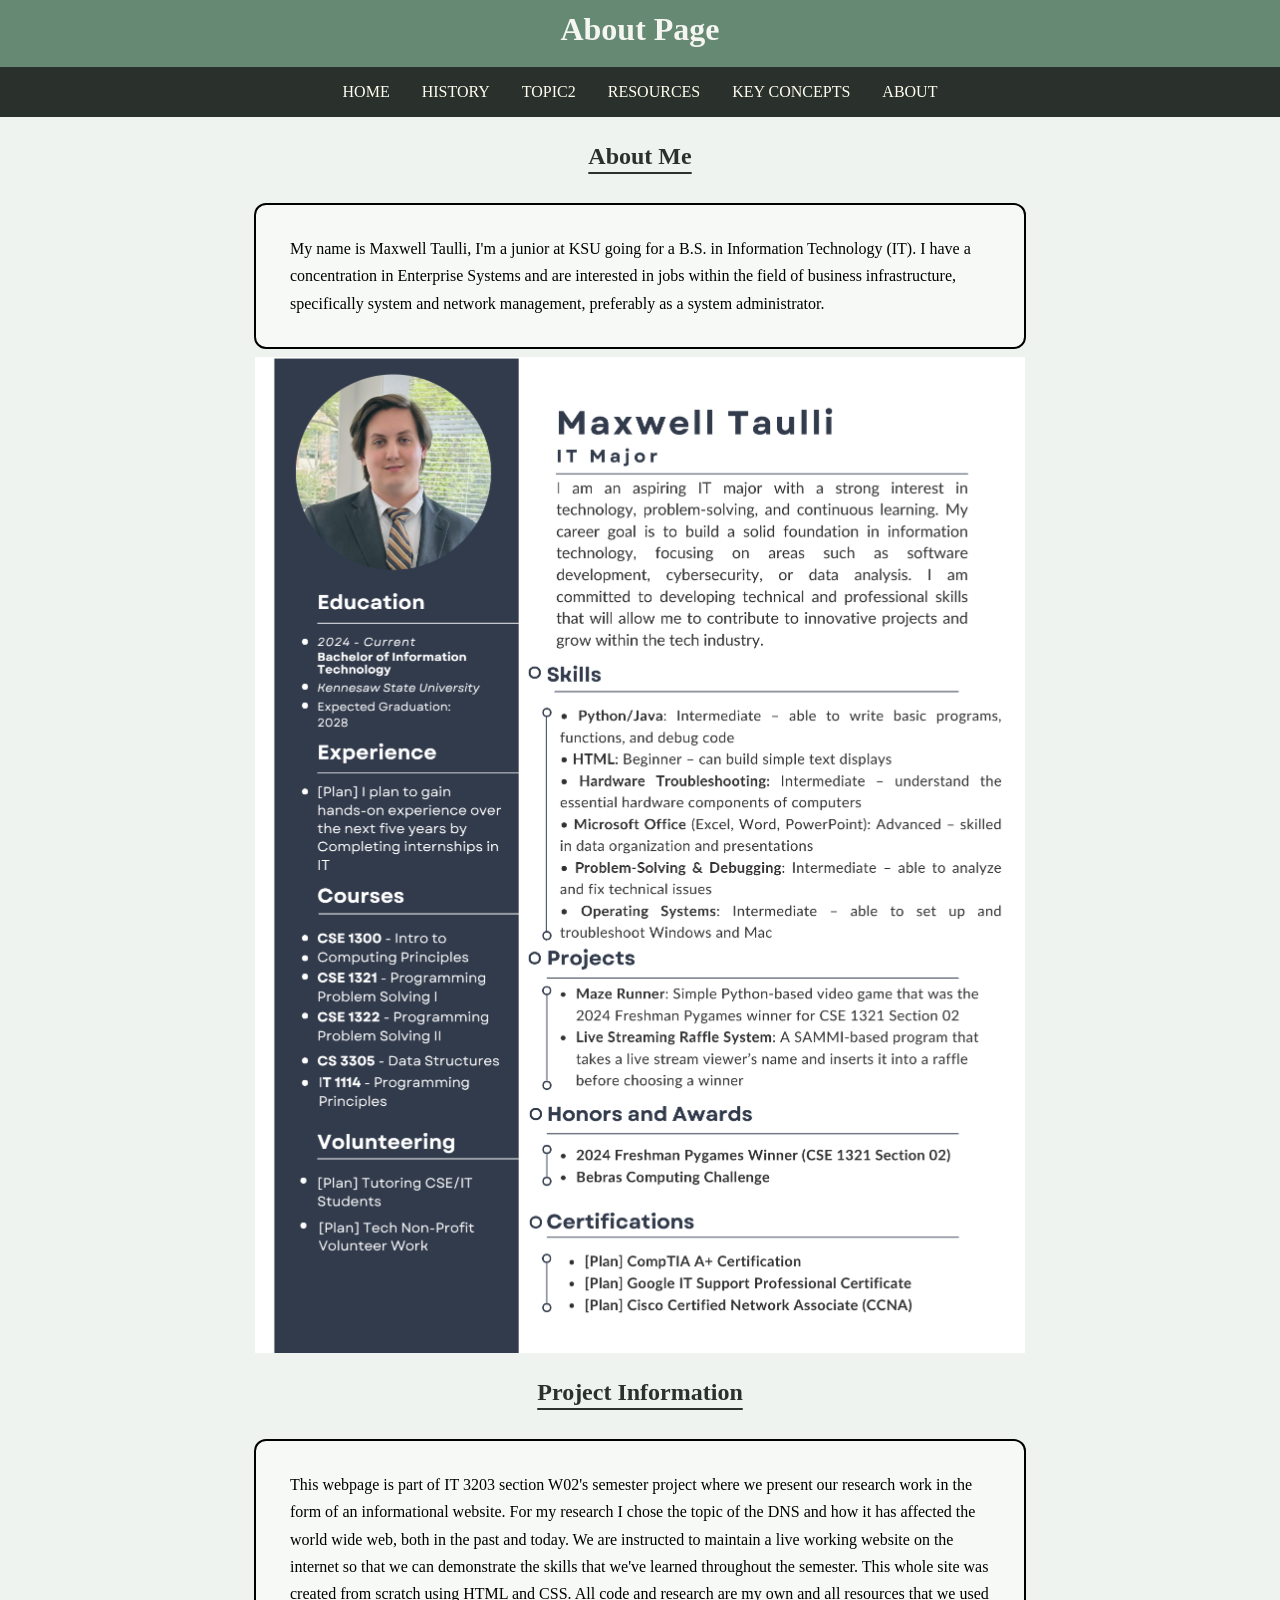
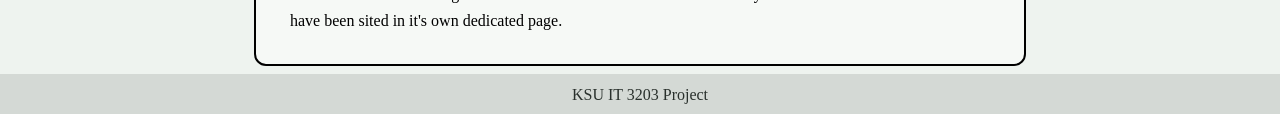
==== About.html @ 5187bea5 "Fix HTML structure and update image path" ====
<html>

    <head>
        <link rel="stylesheet" href="Webpage_M1_Style.css">
    </head>

    <h1 class="top-bar">
        About Page
    </h1>

   <nav class= "page-bar">
            <a href="https://maxtaulli.github.io/MaxTaulli/">HOME</a>
            <a href="https://maxtaulli.github.io/MaxTaulli/History">HISTORY</a>
            <a href="https://maxtaulli.github.io/MaxTaulli/">TOPIC2</a>
            <a href="https://maxtaulli.github.io/MaxTaulli/Resources">RESOURCES</a>
            <a href="https://maxtaulli.github.io/MaxTaulli/KeyConcepts">KEY CONCEPTS</a>
            <a href="https://maxtaulli.github.io/MaxTaulli/About">ABOUT</a>
    </nav>

    <h2 class="section-title">
        About Me
    </h2>

    <p class="text-box">
        My name is Maxwell Taulli, I'm a junior at KSU going for a B.S. in Information Technology (IT). I have a concentration in Enterprise Systems and
        are interested in jobs within the field of business infrastructure, specifically system and network management, preferably as a system administrator.
    </p>
    <img src="Images/IT Career Plan.png" alt="Short student resume about me ">

    <h2 class="section-title">
        Project Information
    </h2>

    <p class="text-box">
        This webpage is part of IT 3203 section W02's semester project where we present our research work in the form of an informational website. 
        For my research I chose the topic of the DNS and how it has affected the world wide web, both in the past and today. We are instructed to maintain 
        a live working website on the internet so that we can demonstrate the skills that we've learned throughout the semester. This whole site was created
        from scratch using HTML and CSS. All code and research are my own and all resources that we used have been sited in it's own dedicated page.
    </p>

    <footer class = "bottom-bar">
        <a href="https://ksuweb.github.io/IT3203/"> KSU IT 3203 Project </a>
    </footer>

</html>
---- Webpage_M1_Style.css ----
/*DEFAULT CLASSES*/

a { /* Gets rid of link color and underline*/
    color: inherit;
    text-decoration: none;
}

a:hover{    /* Changes color of link when hovered on*/
    color: #C8674A;
}

nav a {
  text-decoration: none;
  color: inherit;
}

nav a.current{
    text-decoration: underline;
    text-decoration-color: #C8674A;
    text-underline-offset: 6px;
    font-weight: bold;
}


body {  /* Changes default page elements*/
    font-family: "Palatino", "Palatino Linotype", "Palatino LT STD", "Book Antiqua", Georgia, serif;    /*font stack incase OS doesnt have specific font*/
    background-color: #EEF3EF;
    line-height: 1.6;

    /*Fixed the sticky footer problem!!!! holy code do not touch no matter what!!!*/
    min-height: 100dvh;
    display: flex;
    flex-direction: column;
    margin: 0;
}

img {
    width: 100%;
    max-width: 770px;
    height: auto; /* Keeps the image from stretching */

    display: block;
    margin-left: auto;
    margin-right: auto;
}

/*CUSTOM CLASSES*/

.bold {
  font-weight: bold; 
}

.top-bar{
    /*Setting the text elements*/
    color: #f5f5f1;

    margin: -8px -8px 0 -8px;
    display: flex;
    align-items: center;      /* vertical */
    justify-content: center;  /* horizontal, optional */
    height: 75px;
    background-color: #658973;
}

.page-bar{
    color: #fffff0;
    margin: 0px -8px 0 -8px;

    /*gives the box a round shape
    border: 2px solid black;
    border-radius: 15px; */

    display: flex;
    gap: 2em;
    align-items: center;
    justify-content: center;
    height: 50px;
    background-color: #242b27f8;

}

.section-title{
    color: #242b27f8;
    text-decoration: underline;
    text-underline-offset: 8px;

    text-align: center;
}

.text-box{
    border: 2px solid black;    /* creates a black border around text*/
    border-radius: 12px;
    padding: 30px 34px;     /* gives the text some space from border */ 
    background-color: #F6F9F6;

    max-width: 700px;      /* box won't get wider than this */
    margin: 8px auto;      /* auto left/right centers the box */
    line-height: 1.7;

}

.bottom-bar{
    /*Setting the text elements*/
    color: #242b27f8;

    
    display: flex;
    align-items: center;      /* vertical */
    justify-content: center;  /* horizontal, optional */
    height: 40px;
    background-color: #d4d9d5;

    margin-top: auto;     /* Push the footer to the very bottom */
}

.table{
    width: 100%;
    border-collapse: collapse; /* Removes default double borders */
    margin: 25px 0;
    font-size: 1.25em;
    
    /* Same code as the .text-box */
    border: 2px solid #242b27f8;
    border-radius: 12px;
    padding: 20px 24px;
    background-color: #F6F9F6;
    line-height: 1.7;

    max-width: 700px;      /* box won't get wider */
    margin: 8px auto;      /* auto left/right centers the box */

}

.table th{
    background-color: #658973;
    color: #f5f5f1;
    text-align: center;
    font-weight: bold;
    padding: 12px 15px;

    border-bottom: 2px solid #242b27f8;
    border-right: 1.7px solid #242b27f8;
}

.table td{
    padding: 12px 15px;
    border-bottom: 1.7px solid #658973;
    border-right: 1.7px solid #658973;
}
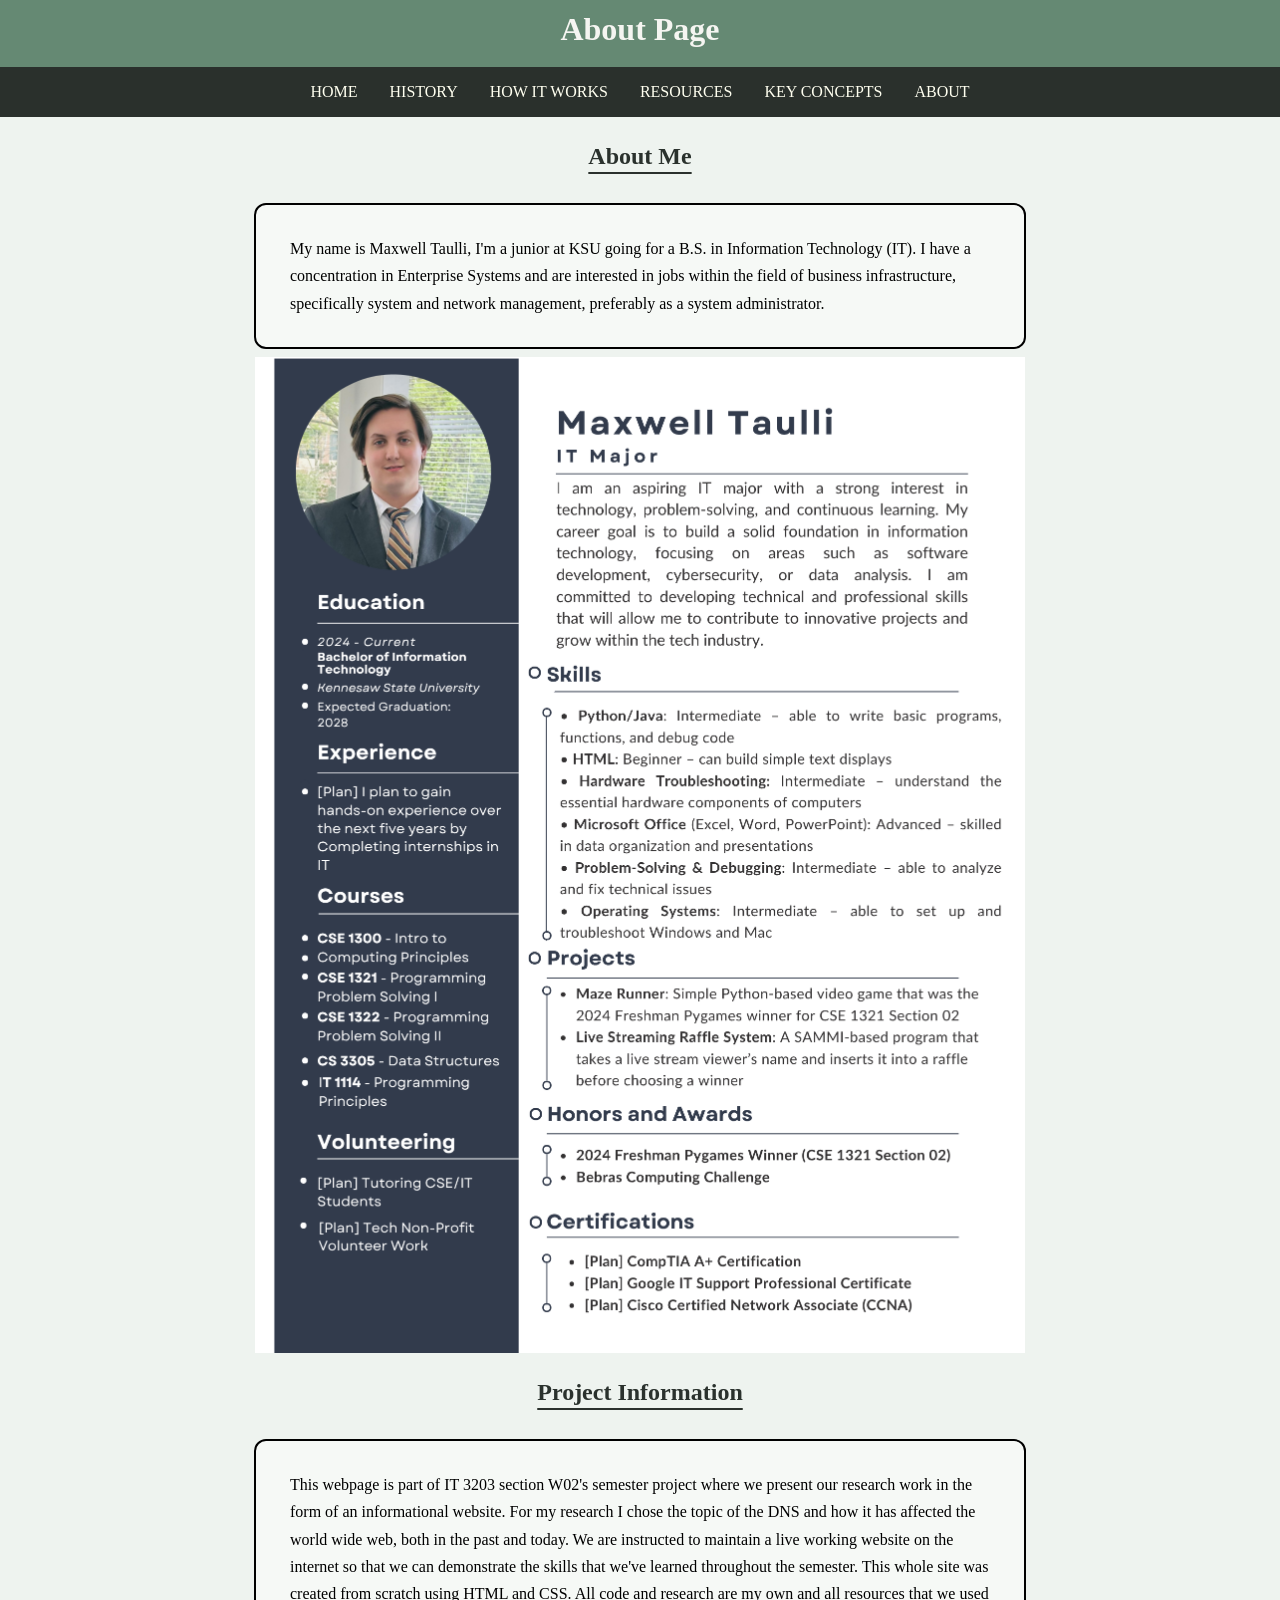
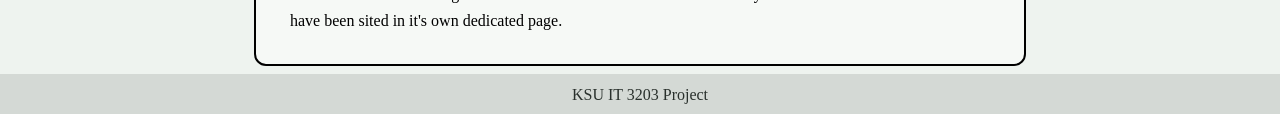
==== commit caf32b05: "Update navigation link to 'How It Works'" ====
--- a/About.html
+++ b/About.html
@@ -11,7 +11,7 @@
    <nav class= "page-bar">
             <a href="https://maxtaulli.github.io/MaxTaulli/">HOME</a>
             <a href="https://maxtaulli.github.io/MaxTaulli/History">HISTORY</a>
-            <a href="https://maxtaulli.github.io/MaxTaulli/">TOPIC2</a>
+            <a href="https://maxtaulli.github.io/MaxTaulli/HowItWorks">HOW IT WORKS</a>
             <a href="https://maxtaulli.github.io/MaxTaulli/Resources">RESOURCES</a>
             <a href="https://maxtaulli.github.io/MaxTaulli/KeyConcepts">KEY CONCEPTS</a>
             <a href="https://maxtaulli.github.io/MaxTaulli/About">ABOUT</a>
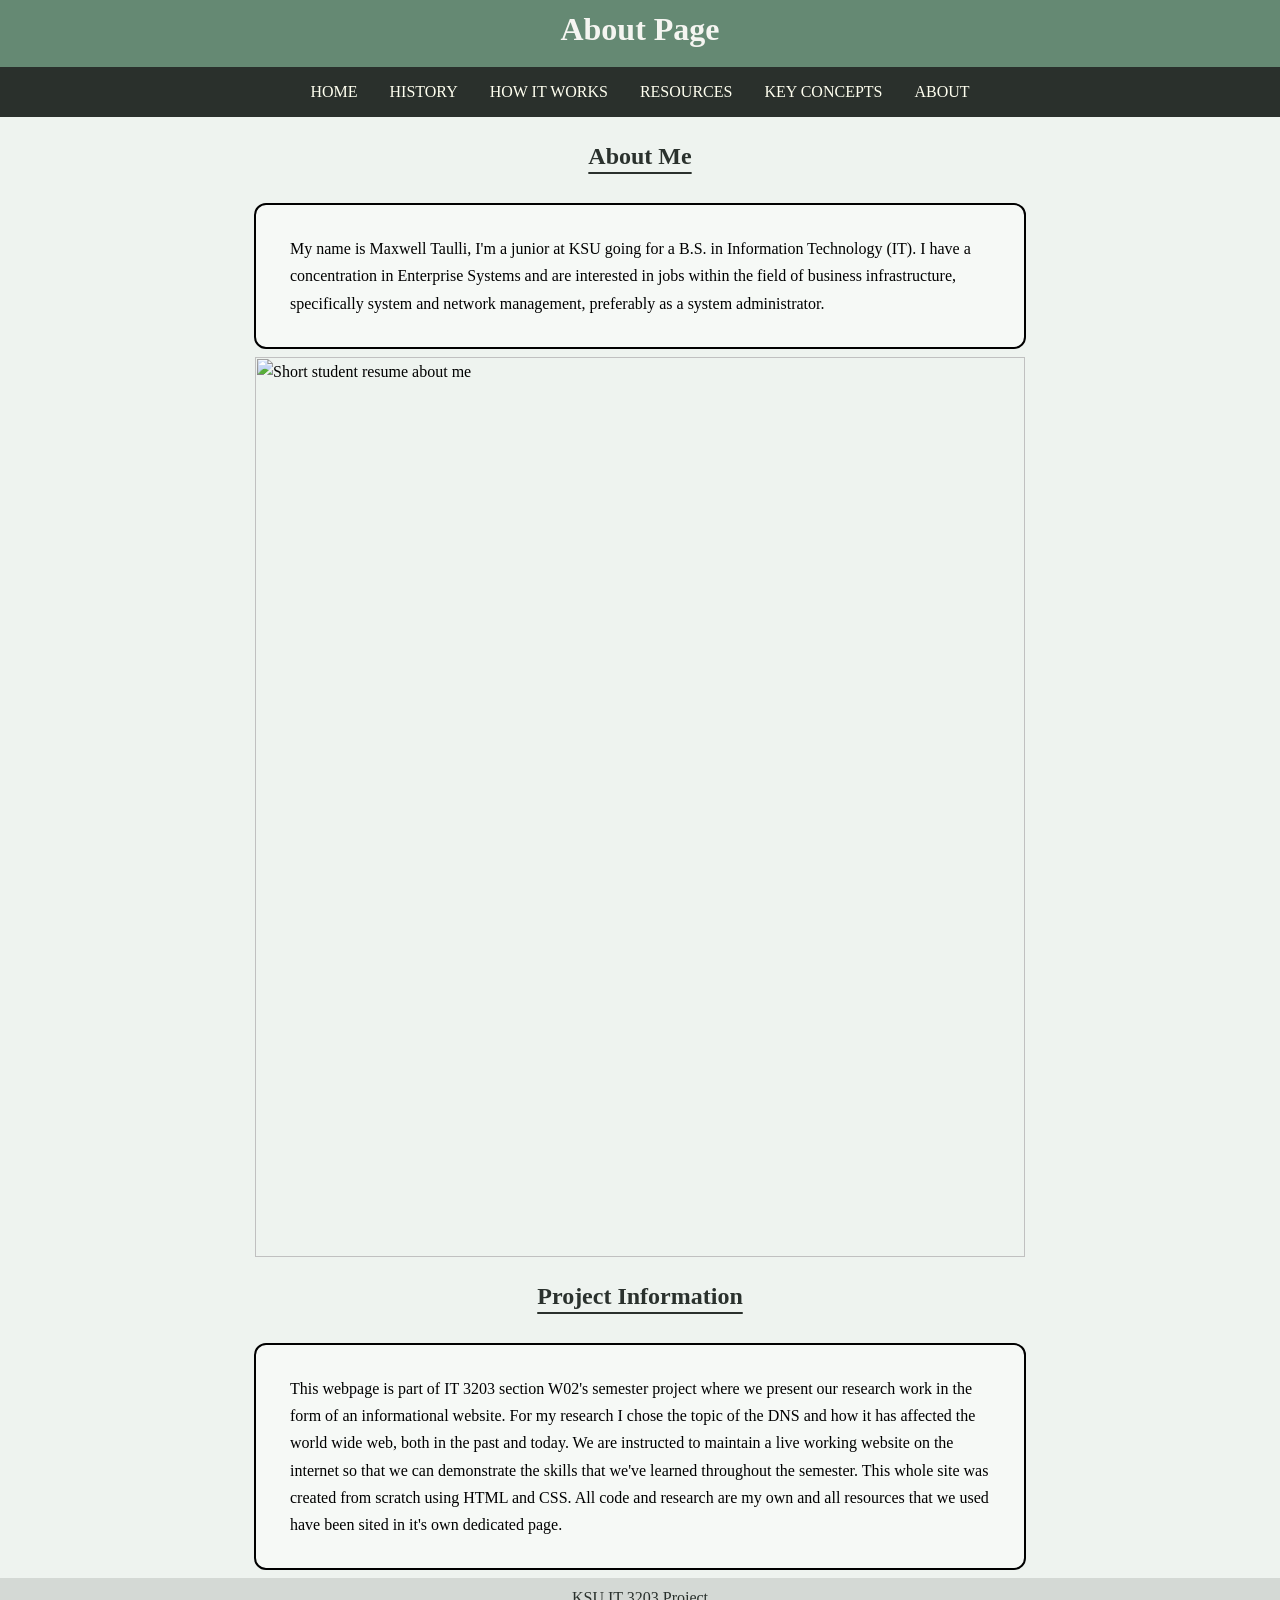
==== commit 22ac8b71: "Add files via upload" ====
--- a/About.html
+++ b/About.html
@@ -25,7 +25,7 @@
         My name is Maxwell Taulli, I'm a junior at KSU going for a B.S. in Information Technology (IT). I have a concentration in Enterprise Systems and
         are interested in jobs within the field of business infrastructure, specifically system and network management, preferably as a system administrator.
     </p>
-    <img src="Images/IT Career Plan.png" alt="Short student resume about me ">
+    <img src="IT Career Plan.png" alt="Short student resume about me ">
 
     <h2 class="section-title">
         Project Information
@@ -42,4 +42,4 @@
         <a href="https://ksuweb.github.io/IT3203/"> KSU IT 3203 Project </a>
     </footer>
 
-</html>
+</html>
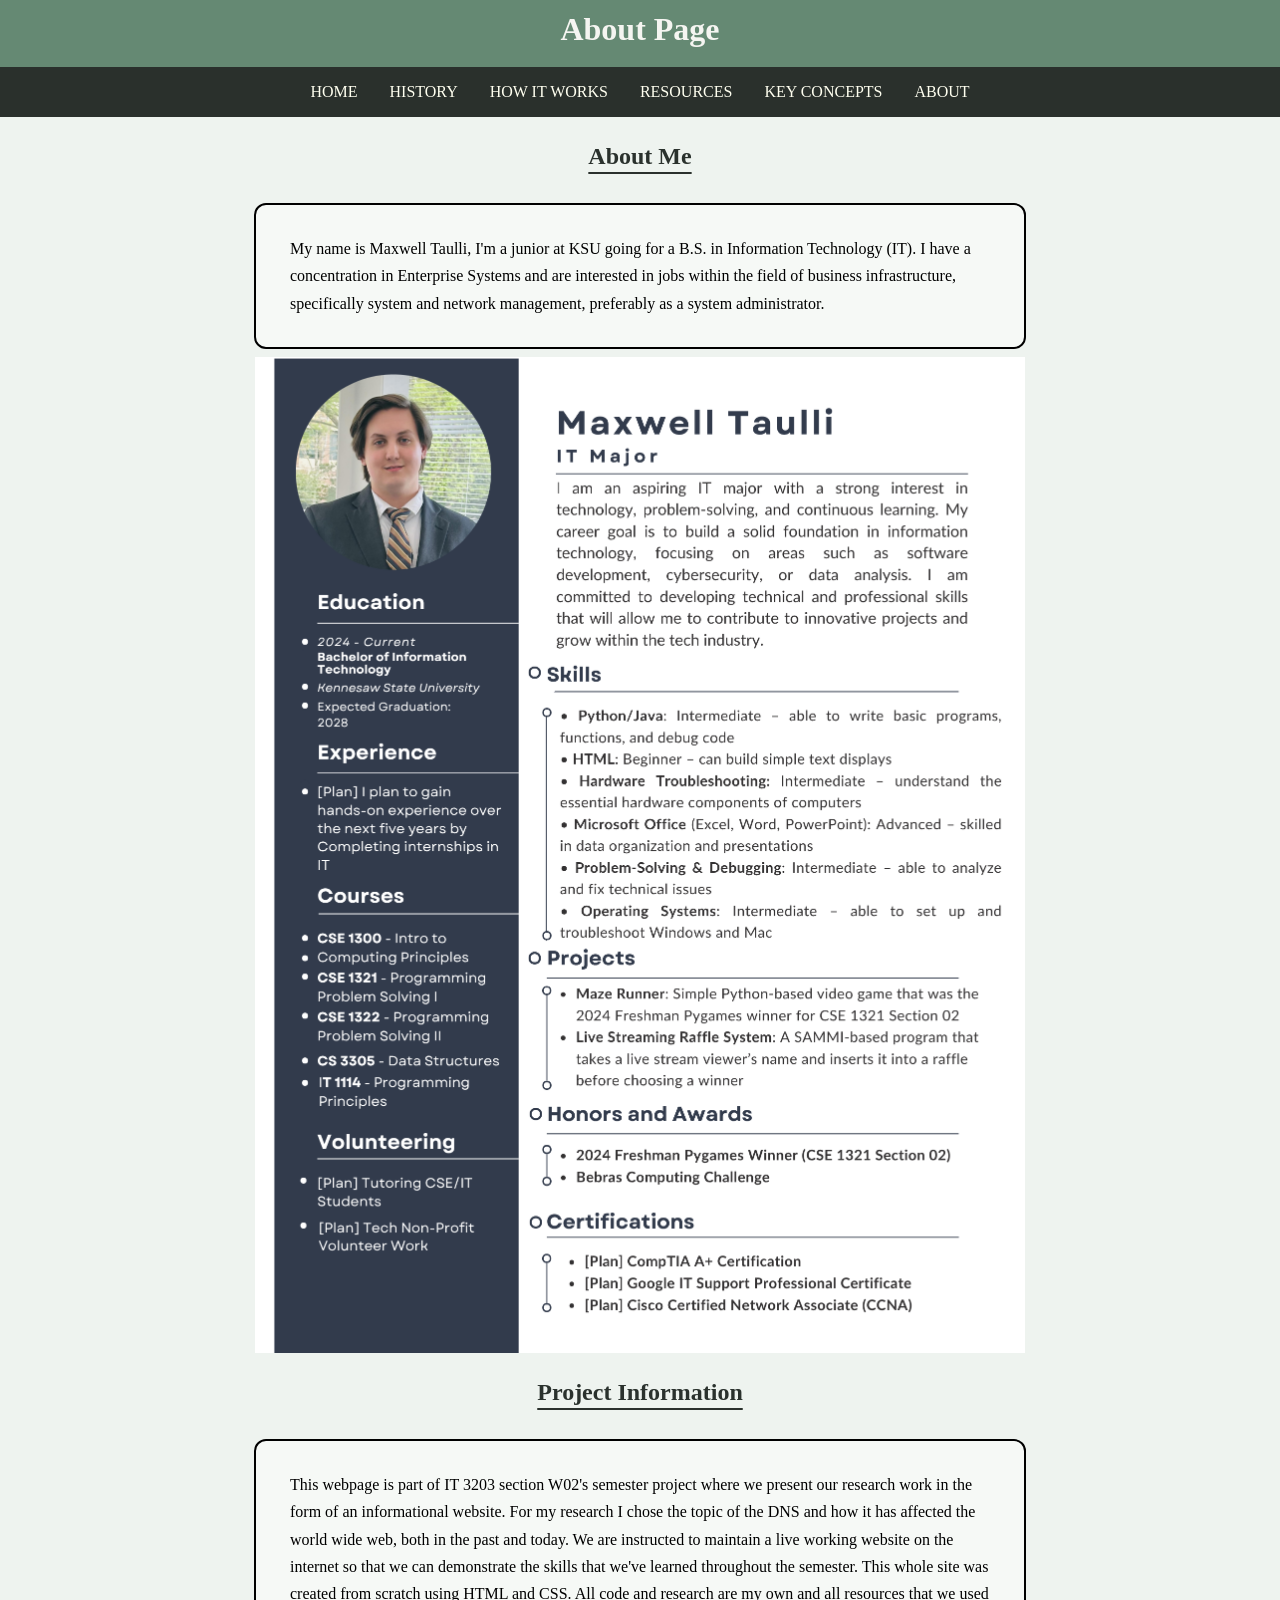
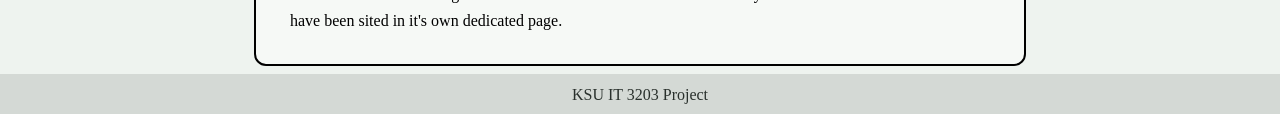
==== commit fdb2d83f: "Fix HTML structure and update image path" ====
--- a/About.html
+++ b/About.html
@@ -25,7 +25,7 @@
         My name is Maxwell Taulli, I'm a junior at KSU going for a B.S. in Information Technology (IT). I have a concentration in Enterprise Systems and
         are interested in jobs within the field of business infrastructure, specifically system and network management, preferably as a system administrator.
     </p>
-    <img src="IT Career Plan.png" alt="Short student resume about me ">
+    <img src="Images/IT Career Plan.png" alt="Short student resume about me ">
 
     <h2 class="section-title">
         Project Information
@@ -42,4 +42,4 @@
         <a href="https://ksuweb.github.io/IT3203/"> KSU IT 3203 Project </a>
     </footer>
 
-</html>+</html>
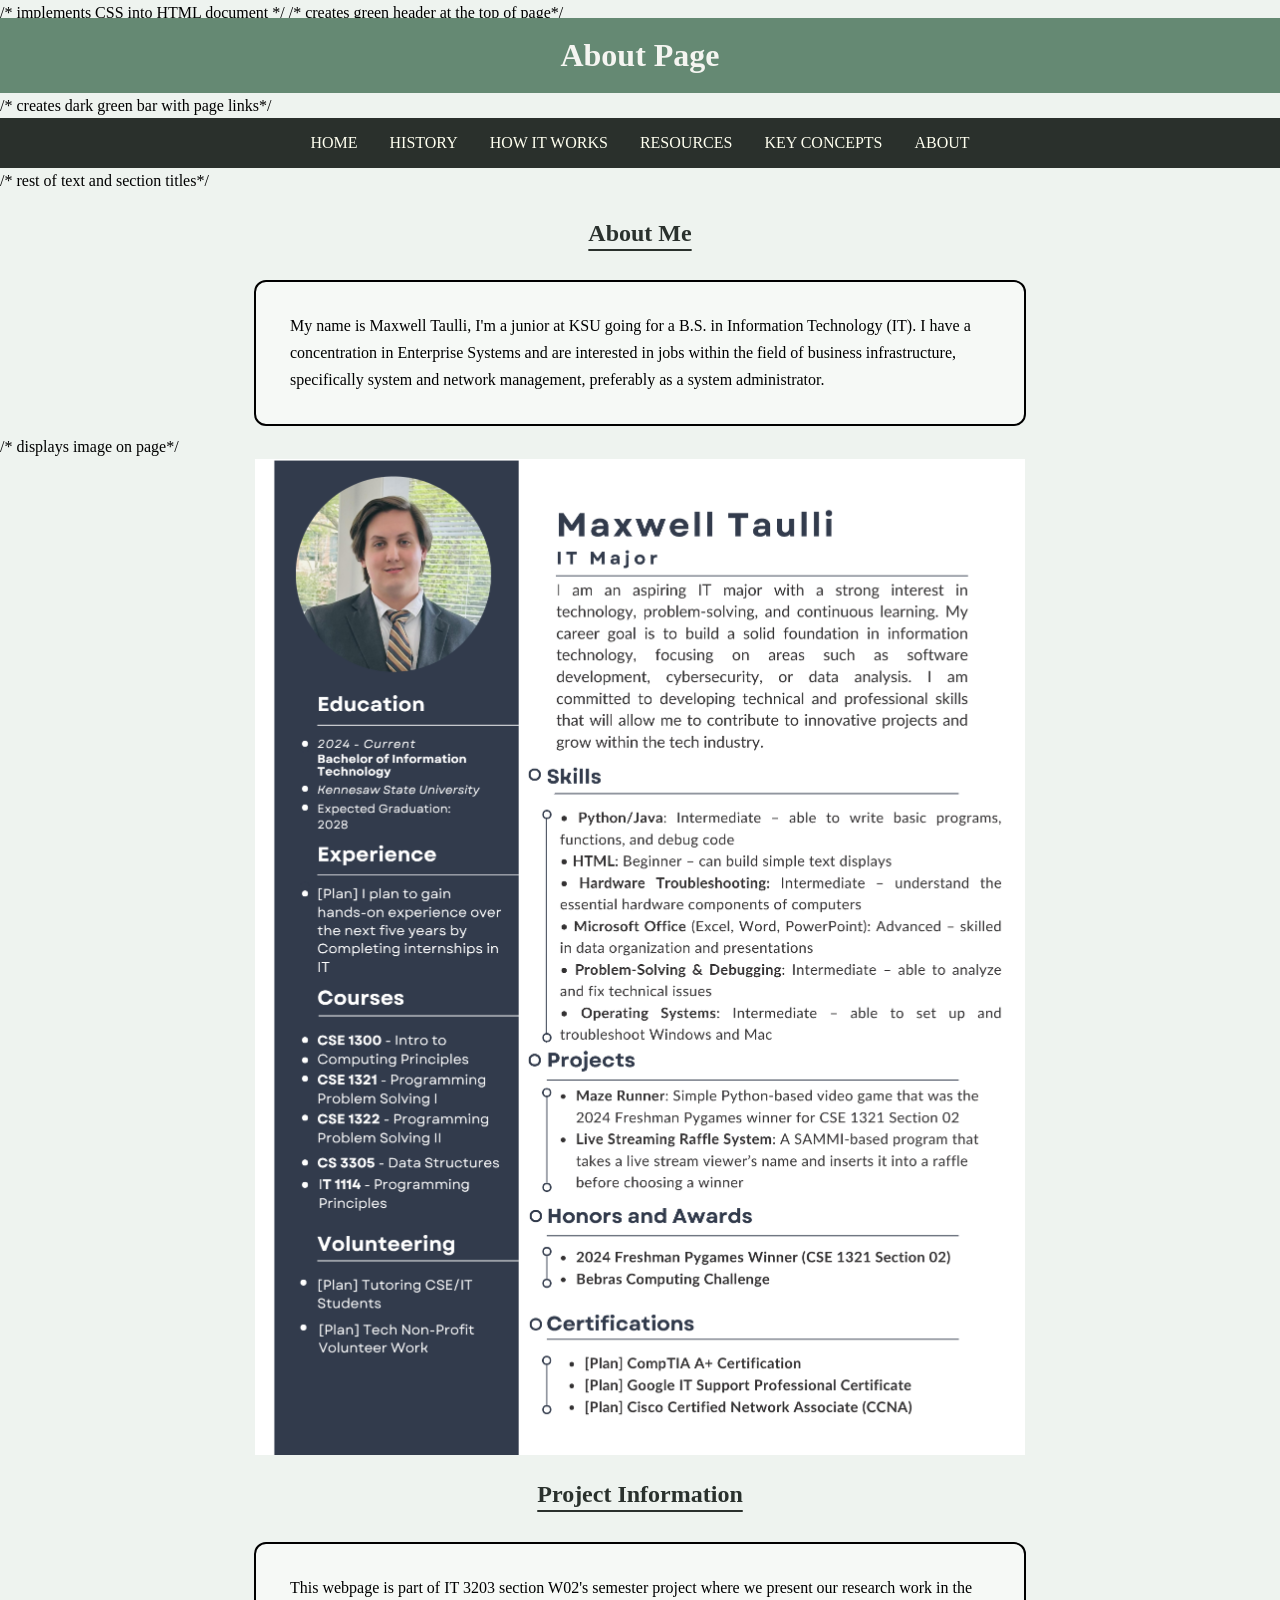
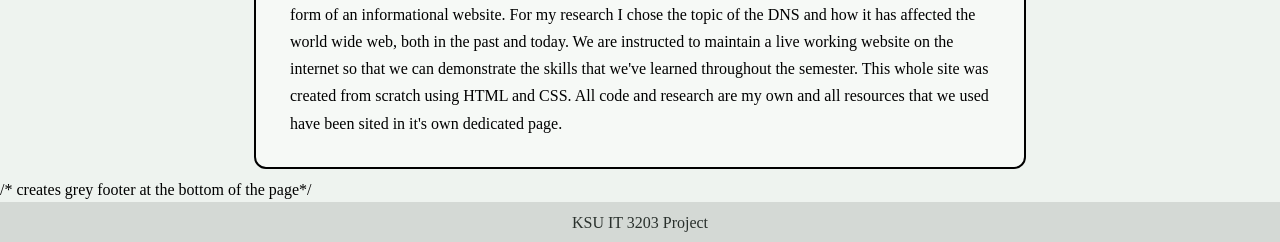
==== commit dceb096c: "Add comments to About.html for better understanding Added comments to HTML elements for clarity." ====
--- a/About.html
+++ b/About.html
@@ -1,13 +1,16 @@
 <html>
 
+    /* implements CSS into HTML document */
     <head>
         <link rel="stylesheet" href="Webpage_M1_Style.css">
     </head>
 
+    /* creates green header at the top of page*/
     <h1 class="top-bar">
         About Page
     </h1>
 
+    /* creates dark green bar with page links*/
    <nav class= "page-bar">
             <a href="https://maxtaulli.github.io/MaxTaulli/">HOME</a>
             <a href="https://maxtaulli.github.io/MaxTaulli/History">HISTORY</a>
@@ -17,6 +20,7 @@
             <a href="https://maxtaulli.github.io/MaxTaulli/About">ABOUT</a>
     </nav>
 
+    /* rest of text and section titles*/
     <h2 class="section-title">
         About Me
     </h2>
@@ -25,6 +29,7 @@
         My name is Maxwell Taulli, I'm a junior at KSU going for a B.S. in Information Technology (IT). I have a concentration in Enterprise Systems and
         are interested in jobs within the field of business infrastructure, specifically system and network management, preferably as a system administrator.
     </p>
+    /* displays image on page*/
     <img src="Images/IT Career Plan.png" alt="Short student resume about me ">
 
     <h2 class="section-title">
@@ -38,6 +43,7 @@
         from scratch using HTML and CSS. All code and research are my own and all resources that we used have been sited in it's own dedicated page.
     </p>
 
+    /* creates grey footer at the bottom of the page*/
     <footer class = "bottom-bar">
         <a href="https://ksuweb.github.io/IT3203/"> KSU IT 3203 Project </a>
     </footer>
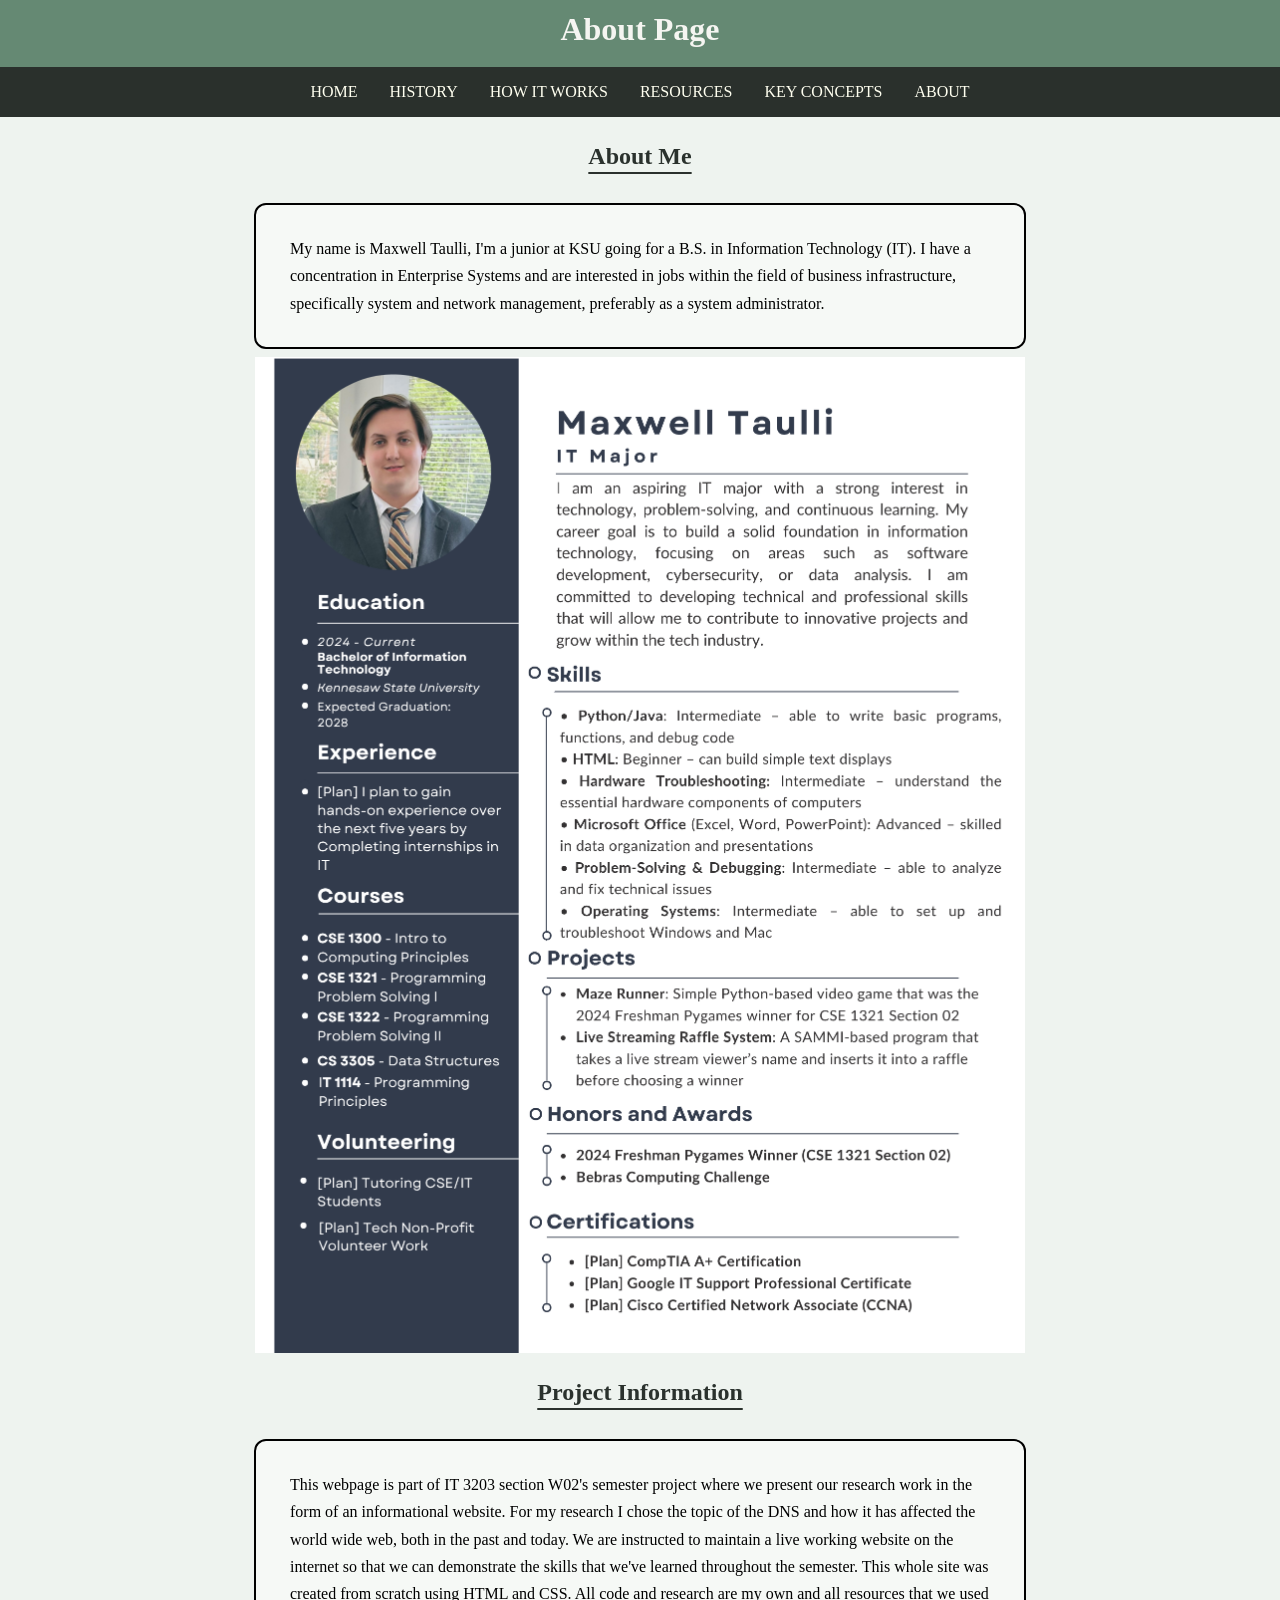
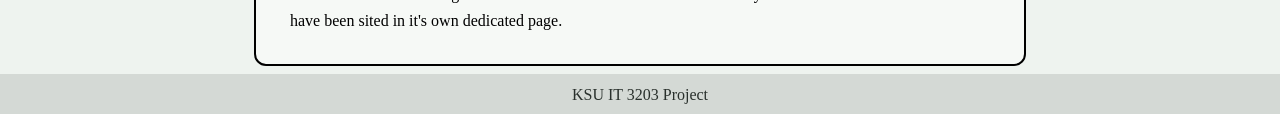
==== commit f82a082e: "Change comments to HTML-style in About.html Updated comments from CSS-style to HTML-style for clarit" ====
--- a/About.html
+++ b/About.html
@@ -1,16 +1,16 @@
 <html>
 
-    /* implements CSS into HTML document */
+    <!-- implements CSS into HTML document -->
     <head>
         <link rel="stylesheet" href="Webpage_M1_Style.css">
     </head>
 
-    /* creates green header at the top of page*/
+   <!--creates green header at the top of page-->
     <h1 class="top-bar">
         About Page
     </h1>
 
-    /* creates dark green bar with page links*/
+    <!-- creates dark green bar with page links-->
    <nav class= "page-bar">
             <a href="https://maxtaulli.github.io/MaxTaulli/">HOME</a>
             <a href="https://maxtaulli.github.io/MaxTaulli/History">HISTORY</a>
@@ -20,7 +20,7 @@
             <a href="https://maxtaulli.github.io/MaxTaulli/About">ABOUT</a>
     </nav>
 
-    /* rest of text and section titles*/
+    <!-- rest of text and section titles-->
     <h2 class="section-title">
         About Me
     </h2>
@@ -29,7 +29,7 @@
         My name is Maxwell Taulli, I'm a junior at KSU going for a B.S. in Information Technology (IT). I have a concentration in Enterprise Systems and
         are interested in jobs within the field of business infrastructure, specifically system and network management, preferably as a system administrator.
     </p>
-    /* displays image on page*/
+     <!-- displays image on page-->
     <img src="Images/IT Career Plan.png" alt="Short student resume about me ">
 
     <h2 class="section-title">
@@ -43,7 +43,7 @@
         from scratch using HTML and CSS. All code and research are my own and all resources that we used have been sited in it's own dedicated page.
     </p>
 
-    /* creates grey footer at the bottom of the page*/
+     <!-- creates grey footer at the bottom of the page-->
     <footer class = "bottom-bar">
         <a href="https://ksuweb.github.io/IT3203/"> KSU IT 3203 Project </a>
     </footer>
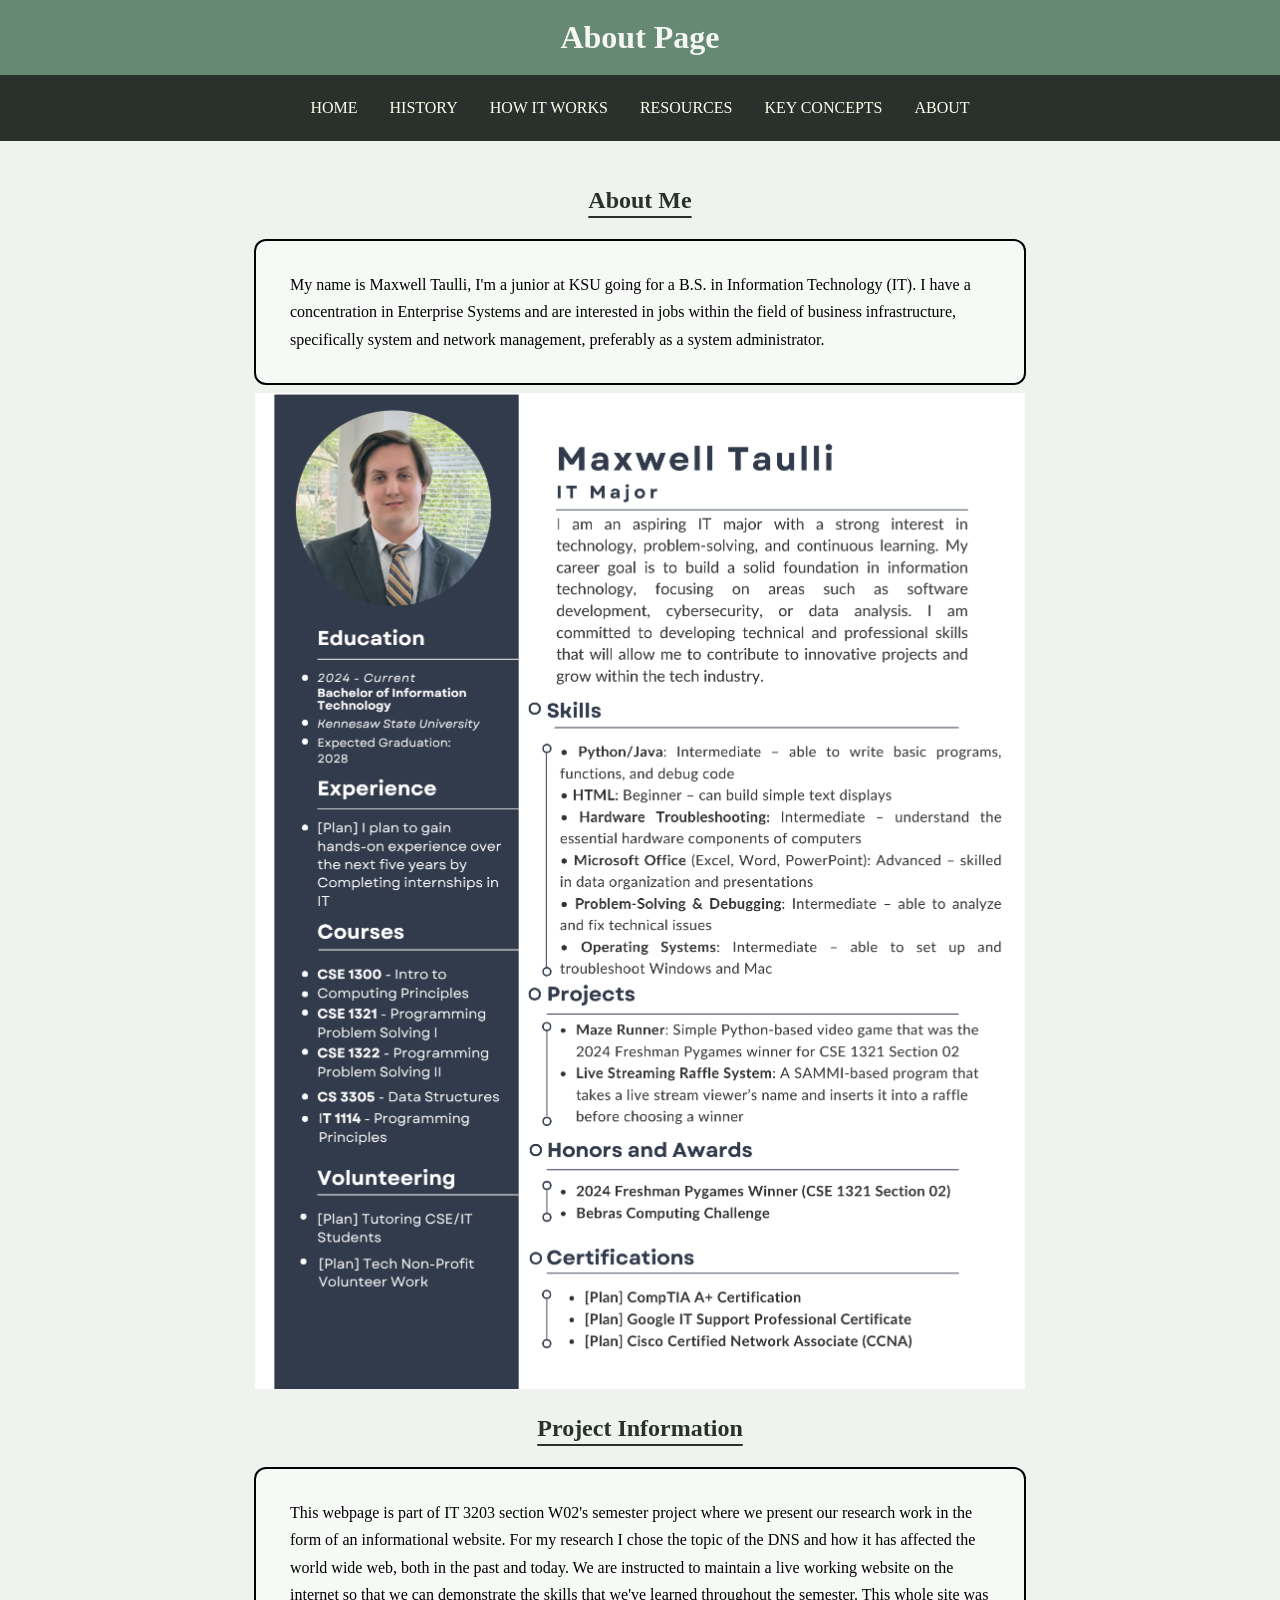
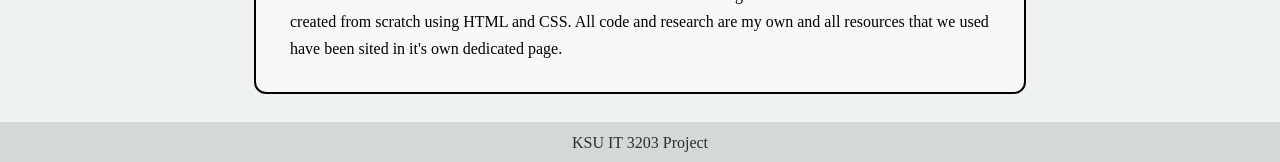
==== commit f527ed22: "Add files via upload" ====
--- a/About.html
+++ b/About.html
@@ -1,51 +1,64 @@
-<html>
+<!DOCTYPE html>
+<html lang="en">
 
     <!-- implements CSS into HTML document -->
     <head>
+        <meta charset="UTF-8">
+        <meta name="viewport" content="width=device-width, initial-scale=1.0">
         <link rel="stylesheet" href="Webpage_M1_Style.css">
+        <title>About Page</title>
     </head>
 
-   <!--creates green header at the top of page-->
-    <h1 class="top-bar">
-        About Page
-    </h1>
+    <body>
 
-    <!-- creates dark green bar with page links-->
-   <nav class= "page-bar">
-            <a href="https://maxtaulli.github.io/MaxTaulli/">HOME</a>
-            <a href="https://maxtaulli.github.io/MaxTaulli/History">HISTORY</a>
-            <a href="https://maxtaulli.github.io/MaxTaulli/HowItWorks">HOW IT WORKS</a>
-            <a href="https://maxtaulli.github.io/MaxTaulli/Resources">RESOURCES</a>
-            <a href="https://maxtaulli.github.io/MaxTaulli/KeyConcepts">KEY CONCEPTS</a>
-            <a href="https://maxtaulli.github.io/MaxTaulli/About">ABOUT</a>
-    </nav>
+        <!--creates green header at the top of page-->
+        <h1 class="top-bar">
+            About Page
+        </h1>
 
-    <!-- rest of text and section titles-->
-    <h2 class="section-title">
-        About Me
-    </h2>
+        <!-- creates dark green bar with page links-->
+        <nav class= "page-bar">
+                <a href="https://maxtaulli.github.io/MaxTaulli/">HOME</a>
+                <a href="https://maxtaulli.github.io/MaxTaulli/History">HISTORY</a>
+                <a href="https://maxtaulli.github.io/MaxTaulli/HowItWorks">HOW IT WORKS</a>
+                <a href="https://maxtaulli.github.io/MaxTaulli/Resources">RESOURCES</a>
+                <a href="https://maxtaulli.github.io/MaxTaulli/KeyConcepts">KEY CONCEPTS</a>
+                <a href="https://maxtaulli.github.io/MaxTaulli/About">ABOUT</a>
+        </nav>
 
-    <p class="text-box">
-        My name is Maxwell Taulli, I'm a junior at KSU going for a B.S. in Information Technology (IT). I have a concentration in Enterprise Systems and
-        are interested in jobs within the field of business infrastructure, specifically system and network management, preferably as a system administrator.
-    </p>
-     <!-- displays image on page-->
-    <img src="Images/IT Career Plan.png" alt="Short student resume about me ">
+        <main id="main-content">
 
-    <h2 class="section-title">
-        Project Information
-    </h2>
+            <!-- rest of text and section titles-->
+            <h2 class="section-title">
+                About Me
+            </h2>
 
-    <p class="text-box">
-        This webpage is part of IT 3203 section W02's semester project where we present our research work in the form of an informational website. 
-        For my research I chose the topic of the DNS and how it has affected the world wide web, both in the past and today. We are instructed to maintain 
-        a live working website on the internet so that we can demonstrate the skills that we've learned throughout the semester. This whole site was created
-        from scratch using HTML and CSS. All code and research are my own and all resources that we used have been sited in it's own dedicated page.
-    </p>
+            <p class="text-box">
+                My name is Maxwell Taulli, I'm a junior at KSU going for a B.S. in Information Technology (IT). I have a concentration in Enterprise Systems and
+                are interested in jobs within the field of business infrastructure, specifically system and network management, preferably as a system administrator.
+            </p>
+            
+            <!-- displays image on page-->
+            <img src="Images/IT Career Plan.png" alt="Short student resume about me ">
 
-     <!-- creates grey footer at the bottom of the page-->
-    <footer class = "bottom-bar">
-        <a href="https://ksuweb.github.io/IT3203/"> KSU IT 3203 Project </a>
-    </footer>
+            <h2 class="section-title">
+                Project Information
+            </h2>
 
-</html>
+            <p class="text-box">
+                This webpage is part of IT 3203 section W02's semester project where we present our research work in the form of an informational website. 
+                For my research I chose the topic of the DNS and how it has affected the world wide web, both in the past and today. We are instructed to maintain 
+                a live working website on the internet so that we can demonstrate the skills that we've learned throughout the semester. This whole site was created
+                from scratch using HTML and CSS. All code and research are my own and all resources that we used have been sited in it's own dedicated page.
+            </p>
+
+        </main>
+
+        <!-- creates grey footer at the bottom of the page-->
+        <footer class = "bottom-bar">
+            <a href="https://ksuweb.github.io/IT3203/"> KSU IT 3203 Project </a>
+        </footer>
+
+    </body>
+
+</html>
--- a/Webpage_M1_Style.css
+++ b/Webpage_M1_Style.css
@@ -9,12 +9,12 @@
     color: #C8674A;
 }
 
-nav a {
+nav a {      /*changes default nav setting so they can be overwritten and customized*/
   text-decoration: none;
   color: inherit;
 }
 
-nav a.current{
+nav a.current{      /*customizes the nav bar at the top (some of it might not be used later on)*/
     text-decoration: underline;
     text-decoration-color: #C8674A;
     text-underline-offset: 6px;
@@ -34,7 +34,7 @@
     margin: 0;
 }
 
-img {
+img {        /*changes default image setting (need to change later when I add more images)*/
     width: 100%;
     max-width: 770px;
     height: auto; /* Keeps the image from stretching */
@@ -46,7 +46,14 @@
 
 /*CUSTOM CLASSES*/
 
-.bold {
+#main-content {     /*ID Selector for main content on page*/
+    width: 100%;
+    max-width: 1000px;
+    margin: 0 auto;
+    padding: 20px;
+}
+
+.bold {     /*just bolds text when specified*/
   font-weight: bold; 
 }
 
@@ -54,7 +61,7 @@
     /*Setting the text elements*/
     color: #f5f5f1;
 
-    margin: -8px -8px 0 -8px;
+    margin: 0px 0px 0px 0px;
     display: flex;
     align-items: center;      /* vertical */
     justify-content: center;  /* horizontal, optional */
@@ -62,32 +69,35 @@
     background-color: #658973;
 }
 
-.page-bar{
+.page-bar{       /*bar for links at the top of the page*/
     color: #fffff0;
-    margin: 0px -8px 0 -8px;
+    margin: 0px 0px 0px 0px;
 
     /*gives the box a round shape
     border: 2px solid black;
     border-radius: 15px; */
 
     display: flex;
+    flex-wrap: wrap;        /* Allows links to move onto another line */
     gap: 2em;
     align-items: center;
     justify-content: center;
-    height: 50px;
+    min-height: 50px;
+    height: auto;           /* Allows navigation to grow when wrapping */
+    padding: 8px 12px;
     background-color: #242b27f8;
 
 }
 
-.section-title{
+.section-title{     /*Titles for each section of content*/
     color: #242b27f8;
-    text-decoration: underline;
+    text-decoration: underline;     /*gives the text an underline for better visibility*/
     text-underline-offset: 8px;
 
     text-align: center;
 }
 
-.text-box{
+.text-box{      /*for the boxes of information/main text*/
     border: 2px solid black;    /* creates a black border around text*/
     border-radius: 12px;
     padding: 30px 34px;     /* gives the text some space from border */ 
@@ -99,7 +109,7 @@
 
 }
 
-.bottom-bar{
+.bottom-bar{        /*the footer at the bottom on the screen*/
     /*Setting the text elements*/
     color: #242b27f8;
 
@@ -113,7 +123,7 @@
     margin-top: auto;     /* Push the footer to the very bottom */
 }
 
-.table{
+.table{     /*customizes look of the table*/
     width: 100%;
     border-collapse: collapse; /* Removes default double borders */
     margin: 25px 0;
@@ -131,19 +141,22 @@
 
 }
 
-.table th{
+.table th{      /*elements of the top part of the table*/
     background-color: #658973;
     color: #f5f5f1;
     text-align: center;
     font-weight: bold;
     padding: 12px 15px;
 
+    /*adds lines to bottom and right to make it look like a grid*/
     border-bottom: 2px solid #242b27f8;
     border-right: 1.7px solid #242b27f8;
 }
 
-.table td{
+.table td{      /*elements of the items in the table*/
     padding: 12px 15px;
+
+    /*adds lines to bottom and right to make it look like a grid*/
     border-bottom: 1.7px solid #658973;
     border-right: 1.7px solid #658973;
 }
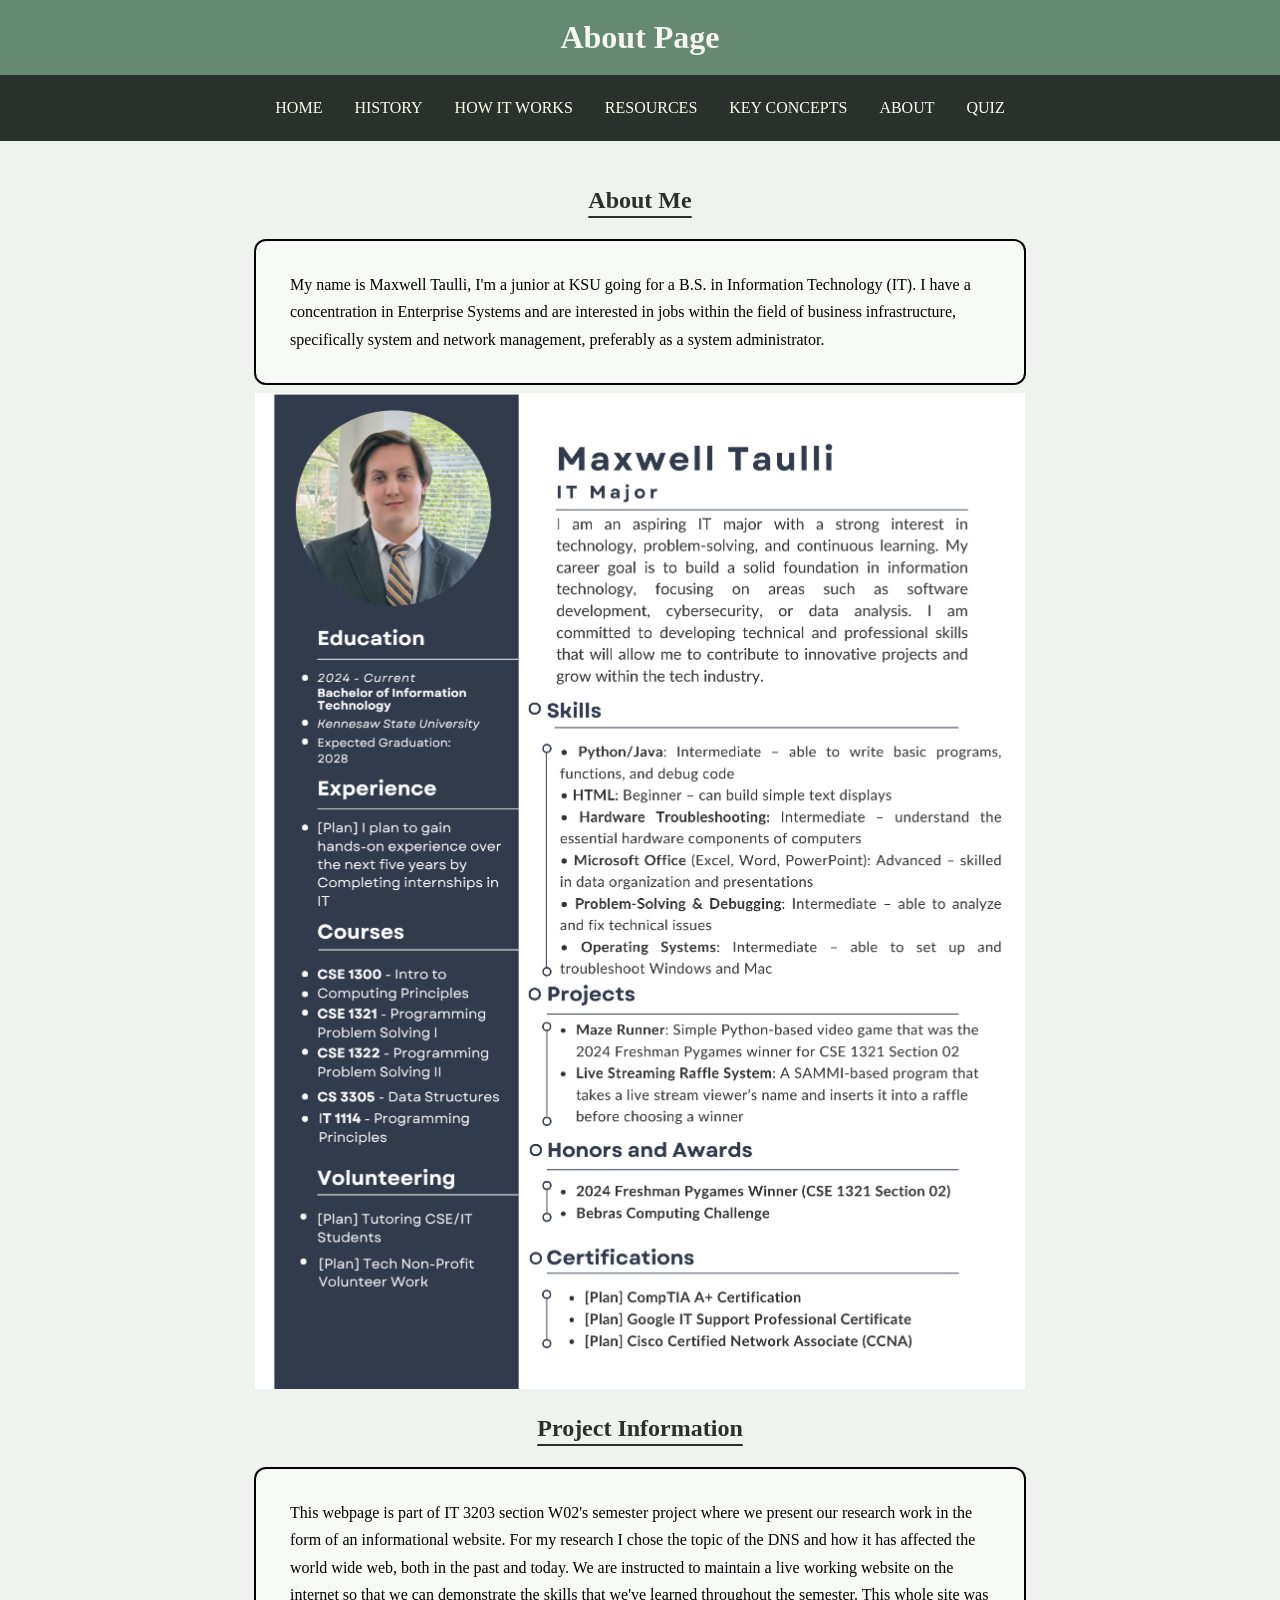
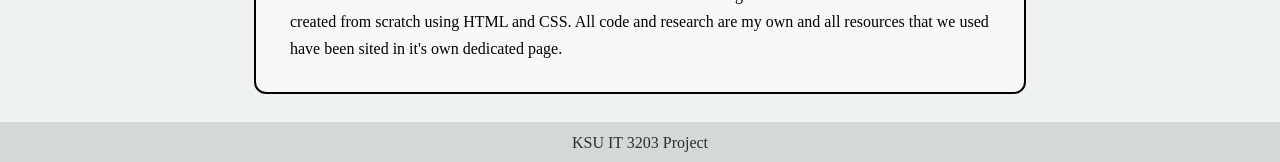
==== commit 458300e7: "Add files via upload" ====
--- a/About.html
+++ b/About.html
@@ -16,14 +16,15 @@
             About Page
         </h1>
 
-        <!-- creates dark green bar with page links-->
-        <nav class= "page-bar">
-                <a href="https://maxtaulli.github.io/MaxTaulli/">HOME</a>
-                <a href="https://maxtaulli.github.io/MaxTaulli/History">HISTORY</a>
-                <a href="https://maxtaulli.github.io/MaxTaulli/HowItWorks">HOW IT WORKS</a>
-                <a href="https://maxtaulli.github.io/MaxTaulli/Resources">RESOURCES</a>
-                <a href="https://maxtaulli.github.io/MaxTaulli/KeyConcepts">KEY CONCEPTS</a>
-                <a href="https://maxtaulli.github.io/MaxTaulli/About">ABOUT</a>
+        <!-- creates dark green bar with page links -->
+        <nav class="page-bar">
+            <a href="https://maxtaulli.github.io/MaxTaulli/">HOME</a>
+            <a href="https://maxtaulli.github.io/MaxTaulli/History">HISTORY</a>
+            <a href="https://maxtaulli.github.io/MaxTaulli/HowItWorks">HOW IT WORKS</a>
+            <a href="https://maxtaulli.github.io/MaxTaulli/Resources">RESOURCES</a>
+            <a href="https://maxtaulli.github.io/MaxTaulli/KeyConcepts">KEY CONCEPTS</a>
+            <a href="https://maxtaulli.github.io/MaxTaulli/About">ABOUT</a>
+            <a href="https://maxtaulli.github.io/MaxTaulli/Quiz">QUIZ</a>
         </nav>
 
         <main id="main-content">
--- a/Webpage_M1_Style.css
+++ b/Webpage_M1_Style.css
@@ -159,4 +159,100 @@
     /*adds lines to bottom and right to make it look like a grid*/
     border-bottom: 1.7px solid #658973;
     border-right: 1.7px solid #658973;
-}+}
+
+
+/* DNS QUIZ STYLING */
+
+/* Quiz page heading */
+header {
+    background-color: #658973;
+    color: #f5f5f1;
+    text-align: center;
+    padding: 20px;
+}
+
+/* Individual quiz questions */
+fieldset {
+    border: 1px solid #658973;
+    border-radius: 8px;
+    padding: 15px;
+    margin: 20px 0;
+}
+
+legend {
+    font-weight: bold;
+    padding: 0 8px;
+}
+
+fieldset label {
+    display: inline-block;
+    margin: 5px 0;
+}
+
+/* Fill-in-the-blank answers */
+fieldset input[type="text"] {
+    width: 90%;
+    max-width: 400px;
+    padding: 10px;
+    margin-top: 8px;
+    border: 1px solid #aab9ad;
+    border-radius: 5px;
+    font-family: inherit;
+}
+
+/* Quiz buttons */
+#quiz-form button {
+    background-color: #658973;
+    color: white;
+    border: none;
+    border-radius: 6px;
+    padding: 12px 20px;
+    margin: 8px 5px 8px 0;
+    font-family: inherit;
+    font-size: 16px;
+    cursor: pointer;
+}
+
+#quiz-form button:hover {
+    background-color: #4d705b;
+}
+
+#quiz-form button:disabled {
+    background-color: #999;
+    cursor: not-allowed;
+}
+
+/* Quiz timer */
+#timer {
+    font-weight: bold;
+    color: #a13d32;
+    font-size: 18px;
+}
+
+/* Quiz results */
+#results {
+    margin-top: 25px;
+}
+
+.correct {
+    color: #267342;
+    font-weight: bold;
+}
+
+.incorrect {
+    color: #b33b32;
+    font-weight: bold;
+}
+
+/* Quiz layout on smaller screens */
+@media (max-width: 600px) {
+    fieldset {
+        padding: 10px;
+    }
+
+    #quiz-form button {
+        width: 100%;
+        margin: 8px 0;
+    }
+}
